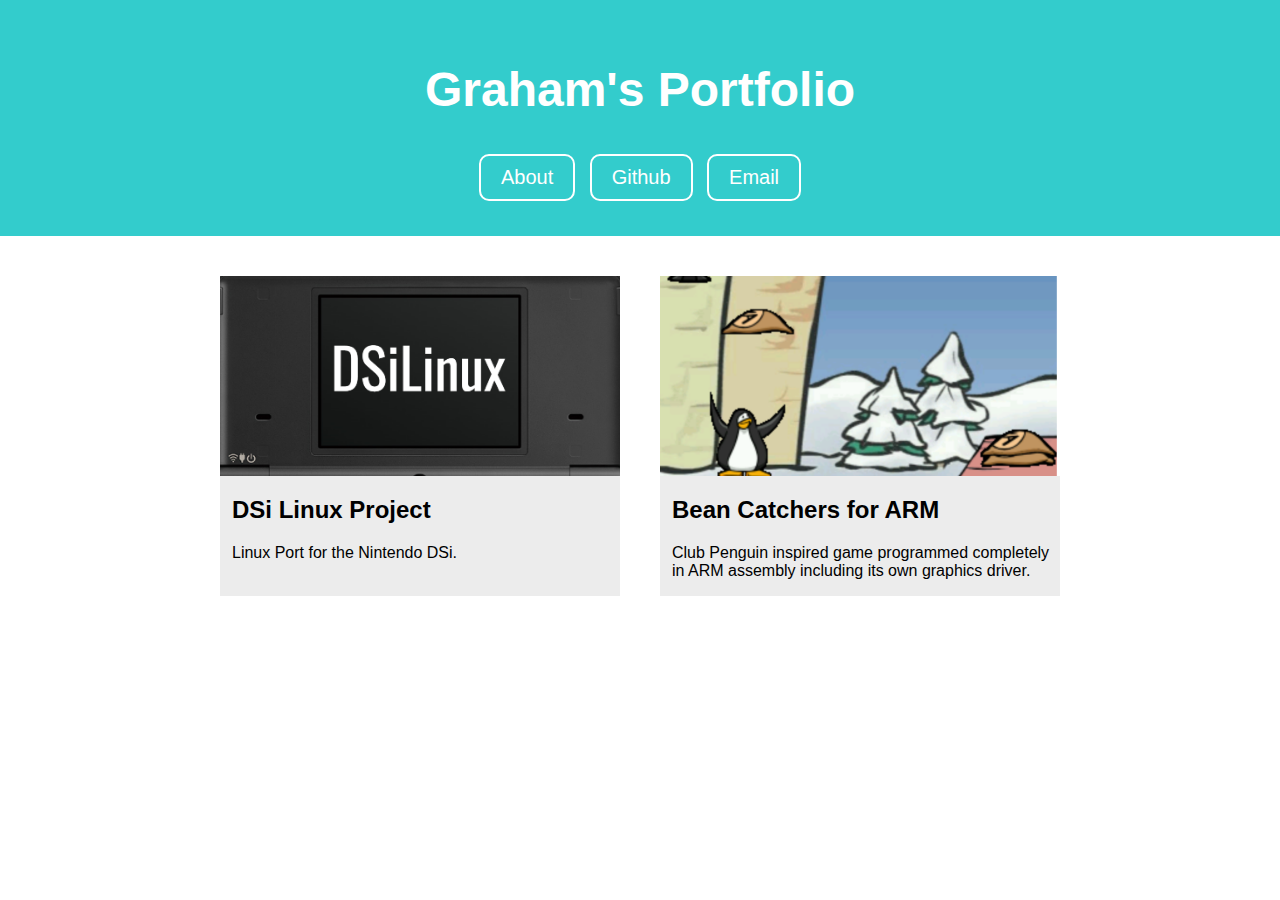
==== index.html @ 6c7d3235 "finished" ====
<html>

<head>
    <title>Graham's Portfolio</title>
    <link rel="stylesheet" type="text/css" href="style.css" />
</head>

<body>

    <div class="header">
        <h1>Graham's Portfolio</h1>
        <a tabindex=1 href="about.html" class="menu">About</a>
        <a tabindex=2 href="https://github.com/grahamgrieb" class="menu">Github</a>
        <a tabindex=3 href="mailto: grahamgrieb2023@u.northwestern.edu" class="menu">Email</a>
    </div>
    <div id="projects">
        <div id="dsilinux"> <a href="dsilinux.html" tabindex=4>
                <div class="project_img"><img alt="Screenshot of DSiLinux" src="dsilinux.png" width="100%"></div>
                <h2 class="project_text">DSi Linux Project</h2>
                <p class="project_text">Linux Port for the Nintendo DSi.
                </p>
                <!--<p><a href="https://github.com/grahamgrieb/DSiLinux">Github</a></p>
            <p><a
                href="https://docs.google.com/presentation/d/1_JbsI3SnMQLOf5ePgo3ifMi4j9c2qT4s_P09jWXJtDc/edit?usp=sharing">Presentation</a></p>-->
            </a></div>
        <div id="beancatchers" ><a tabindex=5>
                <div class="project_img"><img alt="Screenshot of Bean Catchers ARM" src="bean_catchers.png"
                        width="100%"></div>
                <h2 class="project_text">Bean Catchers for ARM</h2>
                <p class="project_text">Club Penguin inspired game programmed completely in ARM assembly including its own graphics driver.
                </p>
            </a></div>
    </div>
</body>

</html>
---- style.css ----
@import url('https://fonts.cdnfonts.com/css/google-sans');

.header {
    width: 100%;
    padding: 30px 0;
    text-align: center;
    background: #33cccc;
    color: white;
}

h1 {
    text-align: center;
    font-size: 300%;
}

.menu {
    font-size: 20px;
    display: inline-block;
    border: 1px solid white;
    padding: 10px 20px;
    border-radius: 10px;
    cursor: pointer;
    font-weight: 300;
    border-width: 2px;
    margin: 5;
    color: white;
    text-decoration: none;

}

body {
    font-family: 'Product Sans', sans-serif;
    font-family: 'Product Sans Thin', sans-serif;
    font-family: 'Product Sans Light', sans-serif;
    font-family: 'Product Sans Medium', sans-serif;
    font-family: 'Product Sans Black', sans-serif;
    margin: 0;
}

#projects {
    margin-top: 20;
    display: flex;
    justify-content: center;
}


#projects>div {
    background-color: rgb(236, 236, 236);
    margin: 20;

}

#projects>div>a {
    text-decoration: none;
    color: black;
}


.project_text {
    margin-left: 3%;
}
.project_link {
    margin-left: 3%;
    text-decoration: underline;
    color:blue;
}
#hello{
    text-decoration: underline;
}




.project_img {
    overflow: hidden;
    width: 400;
    height: 200;
}
.project_img1 {
    overflow: hidden;
    width: 440;
    height: 450;
}

#beancatchers {
    flex-basis: 1%;
}
#dsilinux1{
    flex-basis: 1%;
}
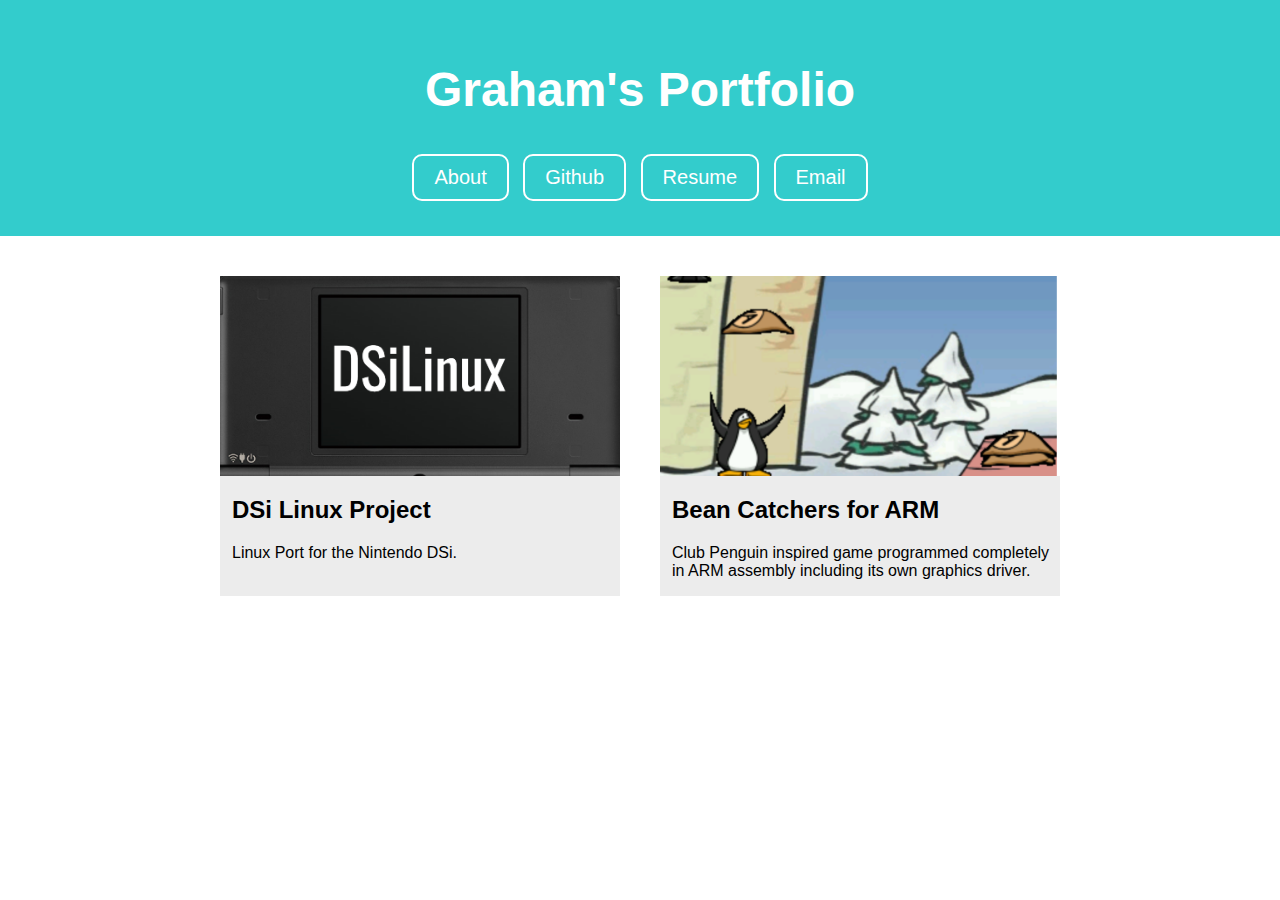
==== commit 5b707633: "resume" ====
--- a/index.html
+++ b/index.html
@@ -11,6 +11,7 @@
         <h1>Graham's Portfolio</h1>
         <a tabindex=1 href="about.html" class="menu">About</a>
         <a tabindex=2 href="https://github.com/grahamgrieb" class="menu">Github</a>
+        <a tabindex=2 href="resume.pdf" class="menu" download>Resume</a>
         <a tabindex=3 href="mailto: grahamgrieb2023@u.northwestern.edu" class="menu">Email</a>
     </div>
     <div id="projects">
@@ -19,10 +20,7 @@
                 <h2 class="project_text">DSi Linux Project</h2>
                 <p class="project_text">Linux Port for the Nintendo DSi.
                 </p>
-                <!--<p><a href="https://github.com/grahamgrieb/DSiLinux">Github</a></p>
-            <p><a
-                href="https://docs.google.com/presentation/d/1_JbsI3SnMQLOf5ePgo3ifMi4j9c2qT4s_P09jWXJtDc/edit?usp=sharing">Presentation</a></p>-->
-            </a></div>
+               </a></div>
         <div id="beancatchers" ><a tabindex=5>
                 <div class="project_img"><img alt="Screenshot of Bean Catchers ARM" src="bean_catchers.png"
                         width="100%"></div>
--- a/style.css
+++ b/style.css
@@ -64,9 +64,7 @@
     text-decoration: underline;
     color:blue;
 }
-#hello{
-    text-decoration: underline;
-}
+
 
 
 
